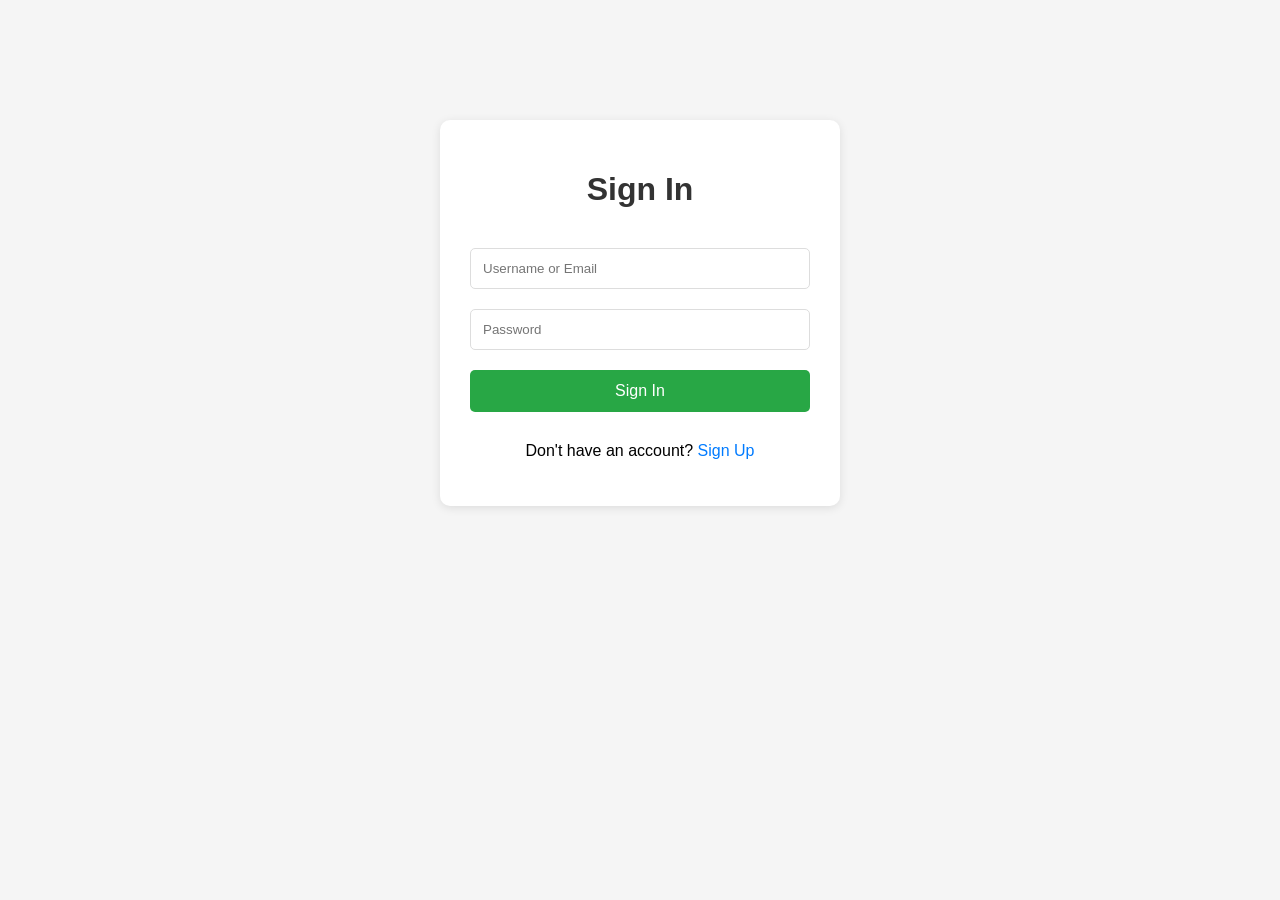
==== index.html @ d53e06a0 "Add initial implementation of Todo app with user authentication and task management" ====
<!DOCTYPE html>
<html lang="en">
<head>
    <meta charset="UTF-8">
    <meta name="viewport" content="width=device-width, initial-scale=1.0">
    <title>Todo App - Dashboard</title>
<link rel="stylesheet" href="index.css">
</head>
<body>
    <header class="header">
        <div class="header-content">
            <div class="welcome-msg">
                Welcome, <span id="username">User</span>!
            </div>
            <button class="logout-btn" onclick="logout()">Logout</button>
        </div>
    </header>

    <div class="container">
        <!-- Statistics -->
        <div class="stats">
            <div class="stat-item">
                <div class="stat-number" id="totalTodos">0</div>
                <div class="stat-label">Total Tasks</div>
            </div>
            <div class="stat-item">
                <div class="stat-number" id="completedTodos">0</div>
                <div class="stat-label">Completed</div>
            </div>
            <div class="stat-item">
                <div class="stat-number" id="pendingTodos">0</div>
                <div class="stat-label">Pending</div>
            </div>
        </div>

        <!-- Add Todo  -->
        <div class="todo-input">
            <h2>Add New Task</h2>
            <div class="input-group">
                <input type="text" class="todo-text" id="todoInput" placeholder="What needs to be done?" maxlength="200">
                <button class="add-btn" onclick="addTodo()">Add Task</button>
            </div>
        </div>

        <!-- Edit Todo -->
        <div class="edit-form" id="editForm">
            <h2>Edit Task</h2>
            <div class="input-group">
                <input type="text" class="todo-text" id="editTodoInput" placeholder="Edit task..." maxlength="200">
                <button class="add-btn" onclick="saveEdit()">Save</button>
                <button class="delete-btn" onclick="cancelEdit()">Cancel</button>
            </div>
        </div>

        <!-- Filter Buttons -->
        <div class="filter-buttons">
            <button class="filter-btn active" onclick="filterTodos('all')">All</button>
            <button class="filter-btn" onclick="filterTodos('pending')">Pending</button>
            <button class="filter-btn" onclick="filterTodos('completed')">Completed</button>
        </div>

        <!-- Todo -->
        <div class="todo-list">
            <h2>Your Tasks</h2>
            <div id="todoContainer">
                <div class="empty-state">
                    <h3>No tasks yet</h3>
                    <p>Add your first task above to get started!</p>
                </div>
            </div>
        </div>
    </div>
</body>
<script src="index.js"></script>
</html>
---- index.css ----
* {
            margin: 0;
            padding: 0;
            box-sizing: border-box;
        }
        body {
            font-family: 'Segoe UI', Tahoma, Geneva, Verdana, sans-serif;
            background-color: #f8f9fa;
            color: #333;
        }
        .header {
            background-color: #007bff;
            color: white;
            padding: 1rem;
            box-shadow: 0 2px 4px rgba(0,0,0,0.1);
        }
        .header-content {
            max-width: 1200px;
            margin: 0 auto;
            display: flex;
            justify-content: space-between;
            align-items: center;
        }
        .welcome-msg {
            font-size: 1.2rem;
        }
        .logout-btn {
            background-color: #dc3545;
            color: white;
            border: none;
            padding: 0.5rem 1rem;
            border-radius: 4px;
            cursor: pointer;
        }
        .logout-btn:hover {
            background-color: #c82333;
        }
        .container {
            max-width: 800px;
            margin: 2rem auto;
            padding: 0 1rem;
        }
        .todo-input {
            background: white;
            padding: 2rem;
            border-radius: 8px;
            box-shadow: 0 2px 10px rgba(0,0,0,0.1);
            margin-bottom: 2rem;
        }
        .todo-input h2 {
            margin-bottom: 1rem;
            color: #333;
        }
        .input-group {
            display: flex;
            gap: 0.5rem;
            margin-bottom: 1rem;
        }
        .todo-text {
            flex: 1;
            padding: 0.75rem;
            border: 1px solid #ddd;
            border-radius: 4px;
            font-size: 1rem;
        }
        .add-btn {
            background-color: #28a745;
            color: white;
            border: none;
            padding: 0.75rem 1.5rem;
            border-radius: 4px;
            cursor: pointer;
            font-size: 1rem;
        }
        .add-btn:hover {
            background-color: #218838;
        }

        .todo-list {
            background: white;
            border-radius: 8px;
            box-shadow: 0 2px 10px rgba(0,0,0,0.1);
            overflow: hidden;
        }
        .todo-list h2 {
            padding: 1.5rem;
            background-color: #f8f9fa;
            border-bottom: 1px solid #dee2e6;
            margin: 0;
        }
        .todo-item {
            display: flex;
            align-items: center;
            padding: 1rem 1.5rem;
            border-bottom: 1px solid #dee2e6;
            transition: background-color 0.2s;
        }
        .todo-item:hover {
            background-color: #f8f9fa;
        }
        .todo-item:last-child {
            border-bottom: none;
        }
        .todo-item.completed {
            background-color: #f8f9fa;
            opacity: 0.7;
        }
        .todo-item.completed .todo-content {
            text-decoration: line-through;
        }
        .todo-checkbox {
            margin-right: 1rem;
            transform: scale(1.2);
        }
        .todo-content {
            flex: 1;
            display: flex;
            flex-direction: column;
        }
        .todo-text-content {
            font-size: 1rem;
            margin-bottom: 0.25rem;
        }
        .todo-meta {
            font-size: 0.875rem;
            color: #666;
            display: flex;
            gap: 1rem;
        }

        .todo-actions {
            display: flex;
            gap: 0.5rem;
        }
        .edit-btn, .delete-btn {
            padding: 0.375rem 0.75rem;
            border: none;
            border-radius: 4px;
            cursor: pointer;
            font-size: 0.875rem;
        }
        .edit-btn {
            background-color: #ffc107;
            color: #212529;
        }
        .edit-btn:hover {
            background-color: #e0a800;
        }
        .delete-btn {
            background-color: #dc3545;
            color: white;
        }
        .delete-btn:hover {
            background-color: #c82333;
        }
        .stats {
            background: white;
            padding: 1.5rem;
            border-radius: 8px;
            box-shadow: 0 2px 10px rgba(0,0,0,0.1);
            margin-bottom: 2rem;
            display: grid;
            grid-template-columns: repeat(auto-fit, minmax(150px, 1fr));
            gap: 1rem;
        }
        .stat-item {
            text-align: center;
        }
        .stat-number {
            font-size: 2rem;
            font-weight: bold;
            color: #007bff;
        }
        .stat-label {
            color: #666;
            font-size: 0.875rem;
        }
        .empty-state {
            text-align: center;
            padding: 3rem 1.5rem;
            color: #666;
        }
        .empty-state h3 {
            margin-bottom: 0.5rem;
        }
        .filter-buttons {
            display: flex;
            gap: 0.5rem;
            margin-bottom: 1rem;
            justify-content: center;
        }
        .filter-btn {
            padding: 0.5rem 1rem;
            border: 1px solid #007bff;
            background-color: white;
            color: #007bff;
            border-radius: 4px;
            cursor: pointer;
        }
        .filter-btn.active {
            background-color: #007bff;
            color: white;
        }
        .edit-form {
            display: none;
            background: white;
            padding: 1.5rem;
            border-radius: 8px;
            box-shadow: 0 2px 10px rgba(0,0,0,0.1);
            margin-bottom: 1rem;
        }
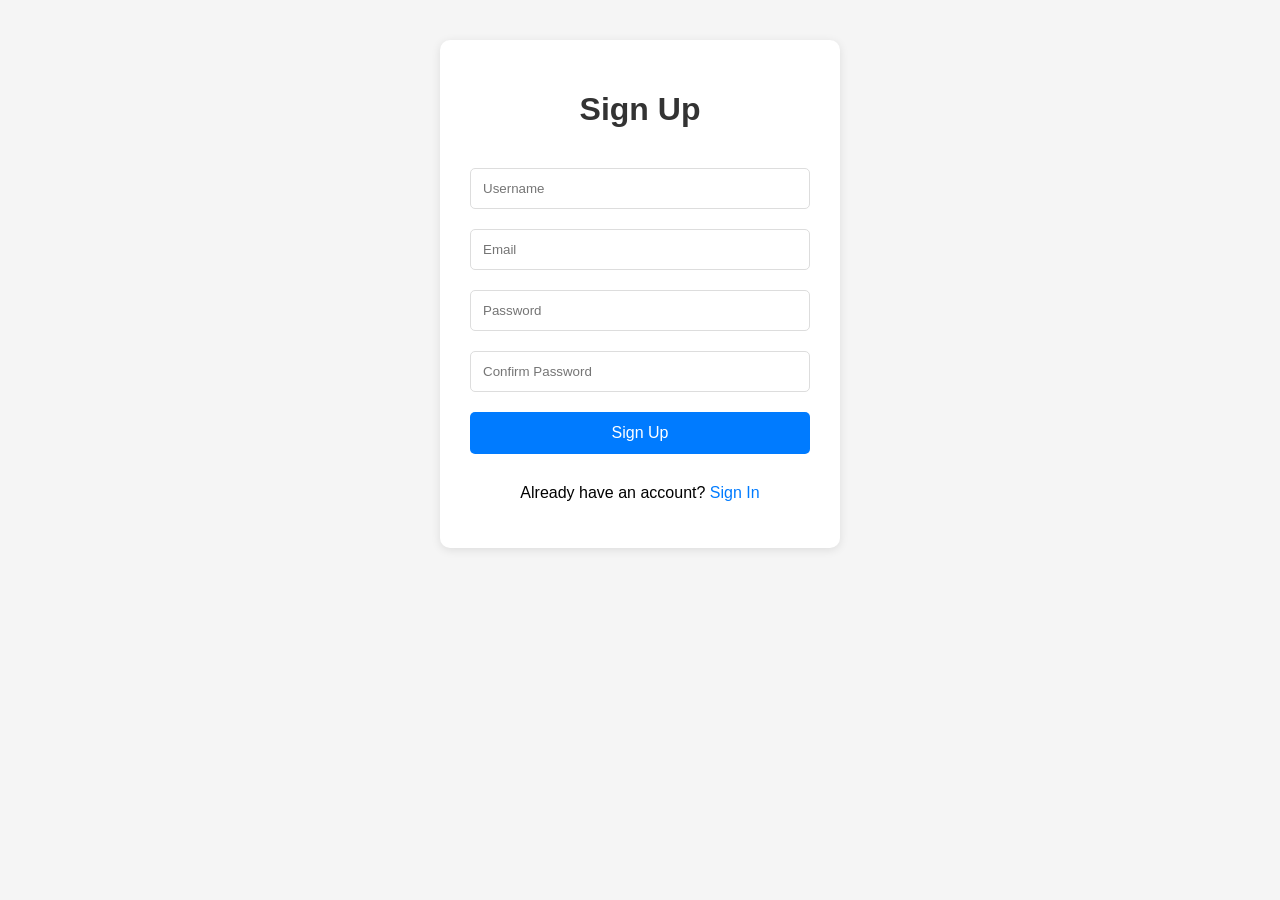
==== commit 3ae82692: "feat: Implement dashboard for Todo app with user authentication and task management - Added dashboar" ====
--- a/index.html
+++ b/index.html
@@ -3,71 +3,22 @@
 <head>
     <meta charset="UTF-8">
     <meta name="viewport" content="width=device-width, initial-scale=1.0">
-    <title>Todo App - Dashboard</title>
-<link rel="stylesheet" href="index.css">
+    <title>Sign Up - Todo App</title>
+    <link rel="stylesheet" href="index.css">
 </head>
 <body>
-    <header class="header">
-        <div class="header-content">
-            <div class="welcome-msg">
-                Welcome, <span id="username">User</span>!
-            </div>
-            <button class="logout-btn" onclick="logout()">Logout</button>
-        </div>
-    </header>
-
     <div class="container">
-        <!-- Statistics -->
-        <div class="stats">
-            <div class="stat-item">
-                <div class="stat-number" id="totalTodos">0</div>
-                <div class="stat-label">Total Tasks</div>
-            </div>
-            <div class="stat-item">
-                <div class="stat-number" id="completedTodos">0</div>
-                <div class="stat-label">Completed</div>
-            </div>
-            <div class="stat-item">
-                <div class="stat-number" id="pendingTodos">0</div>
-                <div class="stat-label">Pending</div>
-            </div>
-        </div>
-
-        <!-- Add Todo  -->
-        <div class="todo-input">
-            <h2>Add New Task</h2>
-            <div class="input-group">
-                <input type="text" class="todo-text" id="todoInput" placeholder="What needs to be done?" maxlength="200">
-                <button class="add-btn" onclick="addTodo()">Add Task</button>
-            </div>
-        </div>
-
-        <!-- Edit Todo -->
-        <div class="edit-form" id="editForm">
-            <h2>Edit Task</h2>
-            <div class="input-group">
-                <input type="text" class="todo-text" id="editTodoInput" placeholder="Edit task..." maxlength="200">
-                <button class="add-btn" onclick="saveEdit()">Save</button>
-                <button class="delete-btn" onclick="cancelEdit()">Cancel</button>
-            </div>
-        </div>
-
-        <!-- Filter Buttons -->
-        <div class="filter-buttons">
-            <button class="filter-btn active" onclick="filterTodos('all')">All</button>
-            <button class="filter-btn" onclick="filterTodos('pending')">Pending</button>
-            <button class="filter-btn" onclick="filterTodos('completed')">Completed</button>
-        </div>
-
-        <!-- Todo -->
-        <div class="todo-list">
-            <h2>Your Tasks</h2>
-            <div id="todoContainer">
-                <div class="empty-state">
-                    <h3>No tasks yet</h3>
-                    <p>Add your first task above to get started!</p>
-                </div>
-            </div>
+        <h1>Sign Up</h1>
+        <form id="signupForm">
+            <input type="text" id="username" placeholder="Username" required>
+            <input type="email" id="email" placeholder="Email" required>
+            <input type="password" id="password" placeholder="Password" required>
+            <input type="password" id="confirmPassword" placeholder="Confirm Password" required>
+            <button type="submit">Sign Up</button>
+        </form>
+        <div id="message"></div>
+        <div class="link">
+            <p>Already have an account? <a href="signin.html">Sign In</a></p>
         </div>
     </div>
 </body>
--- a/index.css
+++ b/index.css
@@ -1,211 +1,59 @@
-        * {
-            margin: 0;
-            padding: 0;
+ body {
+            font-family: Arial, sans-serif;
+            max-width: 400px;
+            margin: 20px auto;
+            padding: 20px;
+            background-color: #f5f5f5;
+            overflow: hidden;
+        }
+        .container {
+            background: white;
+            padding: 30px;
+            border-radius: 10px;
+            box-shadow: 0 2px 10px rgba(0,0,0,0.1);
+        }
+        h1 {
+            text-align: center;
+            color: #333;
+            margin-bottom: 30px;
+        }
+        input {
+            width: 100%;
+            padding: 12px;
+            margin: 10px 0;
+            border: 1px solid #ddd;
+            border-radius: 5px;
             box-sizing: border-box;
         }
-        body {
-            font-family: 'Segoe UI', Tahoma, Geneva, Verdana, sans-serif;
-            background-color: #f8f9fa;
-            color: #333;
-        }
-        .header {
+        button {
+            width: 100%;
+            padding: 12px;
             background-color: #007bff;
             color: white;
-            padding: 1rem;
-            box-shadow: 0 2px 4px rgba(0,0,0,0.1);
+            border: none;
+            border-radius: 5px;
+            cursor: pointer;
+            font-size: 16px;
+            margin: 10px 0;
         }
-        .header-content {
-            max-width: 1200px;
-            margin: 0 auto;
-            display: flex;
-            justify-content: space-between;
-            align-items: center;
+        button:hover {
+            background-color: #0056b3;
         }
-        .welcome-msg {
-            font-size: 1.2rem;
+        .link {
+            text-align: center;
+            margin-top: 20px;
         }
-        .logout-btn {
-            background-color: #dc3545;
-            color: white;
-            border: none;
-            padding: 0.5rem 1rem;
-            border-radius: 4px;
-            cursor: pointer;
+        .link a {
+            color: #007bff;
+            text-decoration: none;
         }
-        .logout-btn:hover {
-            background-color: #c82333;
+        .error {
+            color: red;
+            font-size: 14px;
+            margin-top: 5px;
         }
-        .container {
-            max-width: 800px;
-            margin: 2rem auto;
-            padding: 0 1rem;
-        }
-        .todo-input {
-            background: white;
-            padding: 2rem;
-            border-radius: 8px;
-            box-shadow: 0 2px 10px rgba(0,0,0,0.1);
-            margin-bottom: 2rem;
-        }
-        .todo-input h2 {
-            margin-bottom: 1rem;
-            color: #333;
-        }
-        .input-group {
-            display: flex;
-            gap: 0.5rem;
-            margin-bottom: 1rem;
-        }
-        .todo-text {
-            flex: 1;
-            padding: 0.75rem;
-            border: 1px solid #ddd;
-            border-radius: 4px;
-            font-size: 1rem;
-        }
-        .add-btn {
-            background-color: #28a745;
-            color: white;
-            border: none;
-            padding: 0.75rem 1.5rem;
-            border-radius: 4px;
-            cursor: pointer;
-            font-size: 1rem;
-        }
-        .add-btn:hover {
-            background-color: #218838;
-        }
-
-        .todo-list {
-            background: white;
-            border-radius: 8px;
-            box-shadow: 0 2px 10px rgba(0,0,0,0.1);
-            overflow: hidden;
-        }
-        .todo-list h2 {
-            padding: 1.5rem;
-            background-color: #f8f9fa;
-            border-bottom: 1px solid #dee2e6;
-            margin: 0;
-        }
-        .todo-item {
-            display: flex;
-            align-items: center;
-            padding: 1rem 1.5rem;
-            border-bottom: 1px solid #dee2e6;
-            transition: background-color 0.2s;
-        }
-        .todo-item:hover {
-            background-color: #f8f9fa;
-        }
-        .todo-item:last-child {
-            border-bottom: none;
-        }
-        .todo-item.completed {
-            background-color: #f8f9fa;
-            opacity: 0.7;
-        }
-        .todo-item.completed .todo-content {
-            text-decoration: line-through;
-        }
-        .todo-checkbox {
-            margin-right: 1rem;
-            transform: scale(1.2);
-        }
-        .todo-content {
-            flex: 1;
-            display: flex;
-            flex-direction: column;
-        }
-        .todo-text-content {
-            font-size: 1rem;
-            margin-bottom: 0.25rem;
-        }
-        .todo-meta {
-            font-size: 0.875rem;
-            color: #666;
-            display: flex;
-            gap: 1rem;
-        }
-
-        .todo-actions {
-            display: flex;
-            gap: 0.5rem;
-        }
-        .edit-btn, .delete-btn {
-            padding: 0.375rem 0.75rem;
-            border: none;
-            border-radius: 4px;
-            cursor: pointer;
-            font-size: 0.875rem;
-        }
-        .edit-btn {
-            background-color: #ffc107;
-            color: #212529;
-        }
-        .edit-btn:hover {
-            background-color: #e0a800;
-        }
-        .delete-btn {
-            background-color: #dc3545;
-            color: white;
-        }
-        .delete-btn:hover {
-            background-color: #c82333;
-        }
-        .stats {
-            background: white;
-            padding: 1.5rem;
-            border-radius: 8px;
-            box-shadow: 0 2px 10px rgba(0,0,0,0.1);
-            margin-bottom: 2rem;
-            display: grid;
-            grid-template-columns: repeat(auto-fit, minmax(150px, 1fr));
-            gap: 1rem;
-        }
-        .stat-item {
-            text-align: center;
-        }
-        .stat-number {
-            font-size: 2rem;
-            font-weight: bold;
-            color: #007bff;
-        }
-        .stat-label {
-            color: #666;
-            font-size: 0.875rem;
-        }
-        .empty-state {
-            text-align: center;
-            padding: 3rem 1.5rem;
-            color: #666;
-        }
-        .empty-state h3 {
-            margin-bottom: 0.5rem;
-        }
-        .filter-buttons {
-            display: flex;
-            gap: 0.5rem;
-            margin-bottom: 1rem;
-            justify-content: center;
-        }
-        .filter-btn {
-            padding: 0.5rem 1rem;
-            border: 1px solid #007bff;
-            background-color: white;
-            color: #007bff;
-            border-radius: 4px;
-            cursor: pointer;
-        }
-        .filter-btn.active {
-            background-color: #007bff;
-            color: white;
-        }
-        .edit-form {
-            display: none;
-            background: white;
-            padding: 1.5rem;
-            border-radius: 8px;
-            box-shadow: 0 2px 10px rgba(0,0,0,0.1);
-            margin-bottom: 1rem;
+        .success {
+            color: green;
+            font-size: 14px;
+            margin-top: 5px;
         }
